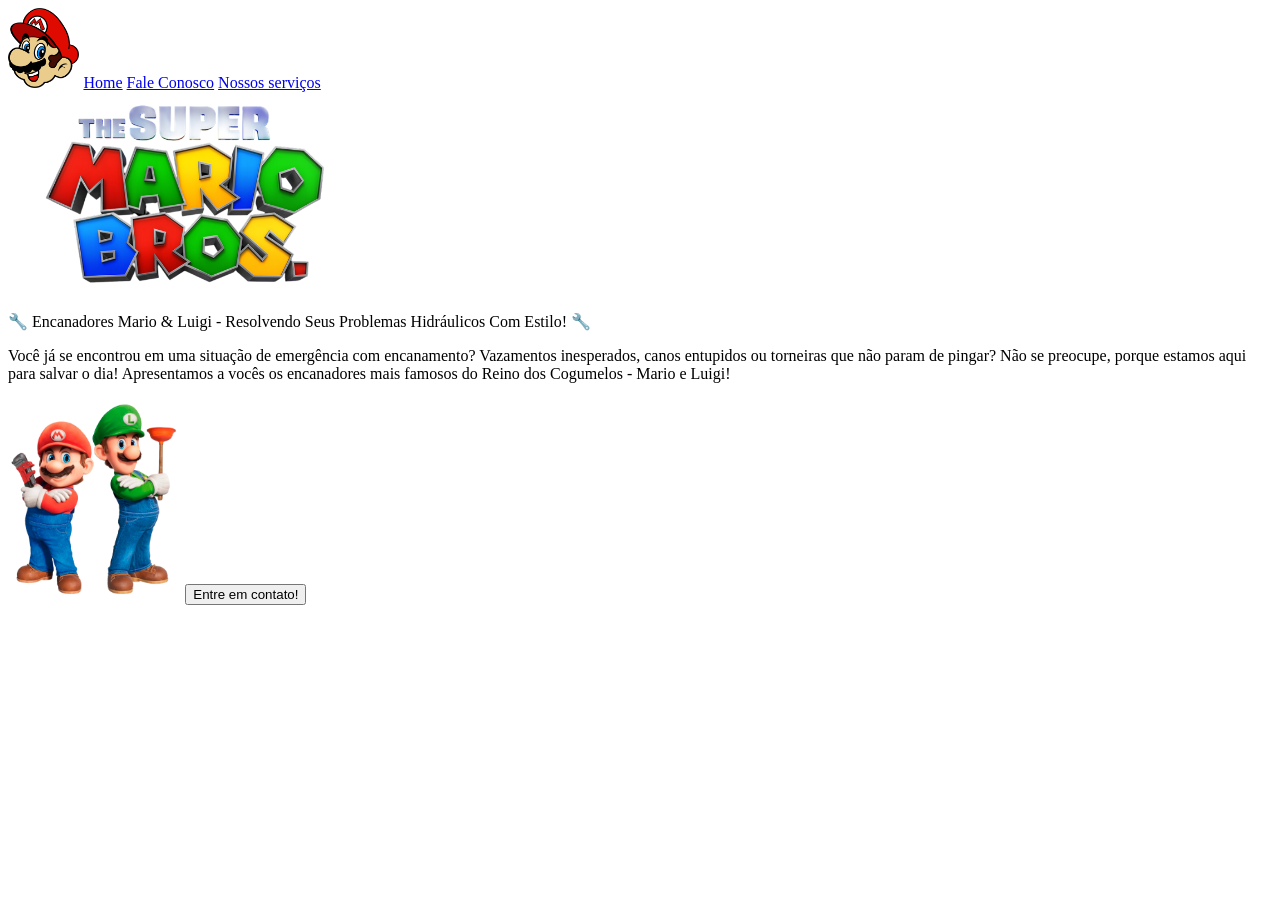
==== index.html @ 63942590 "Images and HTML" ====
<!doctype html>
<html lang="pt-br">
  <head>
    <meta charset="UTF-8" />
    <meta name="viewport" content="width=device-width, initial-scale=1.0" />
    <link rel="shortcut icon" href="img/favicon.ico" type="image/x-icon" />
    <title>Mario Encanador</title>
  </head>
  <body>
    <header>
      <img src="img/logo-header.png" alt="Foto-Mario" height="80px" />
      <a href="index.html">Home</a>
      <a href="page2.html">Fale Conosco</a>
      <a href="page3.html">Nossos serviços</a>
    </header>
    <main>
      <img src="img/logo.png" alt="Logo do site Mario" height="200px" />
      <p>
        🔧 Encanadores Mario & Luigi - Resolvendo Seus Problemas Hidráulicos Com
        Estilo! 🔧
      </p>
      <p>
        Você já se encontrou em uma situação de emergência com encanamento?
        Vazamentos inesperados, canos entupidos ou torneiras que não param de
        pingar? Não se preocupe, porque estamos aqui para salvar o dia!
        Apresentamos a vocês os encanadores mais famosos do Reino dos Cogumelos
        - Mario e Luigi!
      </p>
      <img src="img/mario.png" alt="Foto de Mario" height="200px" />

      <button>Entre em contato!</button>
    </main>
  </body>
</html>
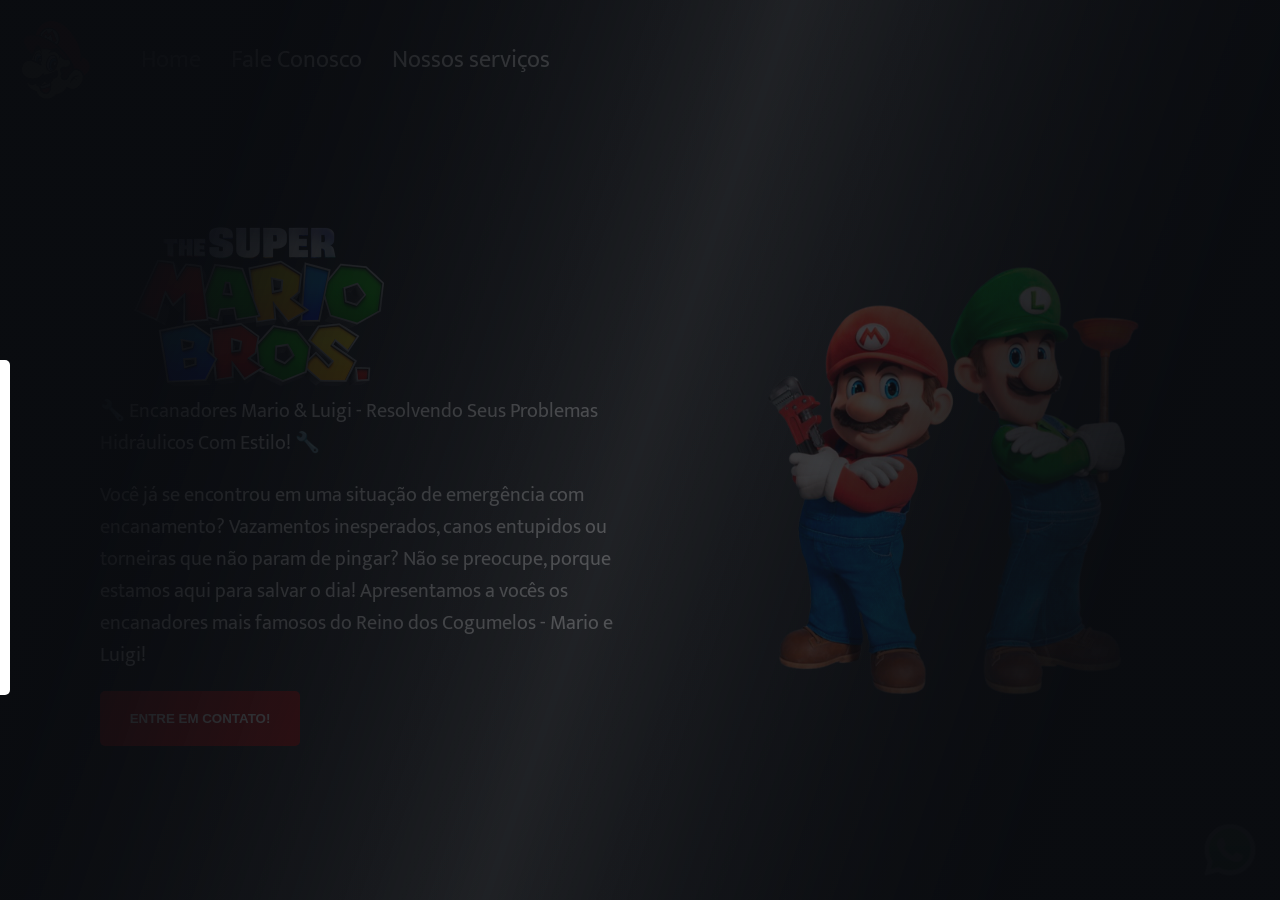
==== commit 717c87a9: "Finish CSS" ====
--- a/index.html
+++ b/index.html
@@ -4,31 +4,85 @@
     <meta charset="UTF-8" />
     <meta name="viewport" content="width=device-width, initial-scale=1.0" />
     <link rel="shortcut icon" href="img/favicon.ico" type="image/x-icon" />
+    <link rel="stylesheet" href="style.css" />
+    <link rel="preconnect" href="https://fonts.googleapis.com" />
+    <link rel="preconnect" href="https://fonts.gstatic.com" crossorigin />
+    <link
+      href="https://fonts.googleapis.com/css2?family=Mukta:wght@200;300;400;500;600;700;800&display=swap"
+      rel="stylesheet"
+    />
     <title>Mario Encanador</title>
   </head>
   <body>
+    <video
+      class="video-fundo"
+      autoplay
+      muted
+      loop
+      playsinline
+      aria-hidden="true"
+    >
+      <source src="img/video.mp4" type="video/mp4" />
+    </video>
+    <div class="mask-video"></div>
+
     <header>
-      <img src="img/logo-header.png" alt="Foto-Mario" height="80px" />
+      <img id="logo-header" src="img/logo-header.png" alt="Foto-Mario" />
       <a href="index.html">Home</a>
       <a href="page2.html">Fale Conosco</a>
       <a href="page3.html">Nossos serviços</a>
     </header>
     <main>
-      <img src="img/logo.png" alt="Logo do site Mario" height="200px" />
-      <p>
-        🔧 Encanadores Mario & Luigi - Resolvendo Seus Problemas Hidráulicos Com
-        Estilo! 🔧
-      </p>
-      <p>
-        Você já se encontrou em uma situação de emergência com encanamento?
-        Vazamentos inesperados, canos entupidos ou torneiras que não param de
-        pingar? Não se preocupe, porque estamos aqui para salvar o dia!
-        Apresentamos a vocês os encanadores mais famosos do Reino dos Cogumelos
-        - Mario e Luigi!
-      </p>
-      <img src="img/mario.png" alt="Foto de Mario" height="200px" />
+      <section class="item">
+        <img
+          id="logo-mario"
+          src="img/logo.png"
+          alt="Logo do site Mario"
+          height="200px"
+        />
 
-      <button>Entre em contato!</button>
+        <p>
+          🔧 Encanadores Mario & Luigi - Resolvendo Seus Problemas Hidráulicos
+          Com Estilo! 🔧
+        </p>
+        <p>
+          Você já se encontrou em uma situação de emergência com encanamento?
+          Vazamentos inesperados, canos entupidos ou torneiras que não param de
+          pingar? Não se preocupe, porque estamos aqui para salvar o dia!
+          Apresentamos a vocês os encanadores mais famosos do Reino dos
+          Cogumelos - Mario e Luigi!
+        </p>
+        <button>Entre em contato!</button>
+      </section>
+
+      <aside class="item">
+        <img
+          id="mario-luigi-img"
+          src="img/mario.png"
+          alt="Foto de Mario"
+          height="200px"
+        />
+      </aside>
     </main>
+    <a
+      href="https://wa.me/5511987364239?text=Quero%20saber%20mais%20sobre"
+      class="link-whatsapp"
+    >
+      <img src="img/whatsapp.png" alt="Botão WhatsApp" />
+    </a>
+
+    <form action="#" method="post">
+      <input type="text" name="name" id="name" placeholder="Nome:" />
+      <input type="tel" name="phone" id="phone" placeholder="Telefone:" />
+
+      <textarea
+        name="description"
+        id="description"
+        placeholder="Seu problema aqui:"
+      ></textarea>
+
+      <button type="submit">Pedir Orçamento</button>
+    </form>
+    <div class="mask-form"></div>
   </body>
 </html>
--- a/style.css
+++ b/style.css
@@ -0,0 +1,172 @@
+:root {
+  --font-main: "Mukta", Arial, sans-serif;
+
+  /* Paleta de Cores */
+  --color-primary: #ffffff;
+  --color-secondary: #c12222;
+  --color-third: #000000;
+  --border-form: #808080;
+  --outline-form: #18d80f;
+
+  /* Máscaras de Fundo */
+  --gradient-main: #0a0c10fc;
+  --gradient-secondary: #0a0c10b3;
+}
+
+* {
+  box-sizing: border-box;
+  margin: 0;
+  padding: 0;
+}
+
+body {
+  min-height: 100dvh;
+  font-family: var(--font-main);
+  color: var(--color-primary);
+}
+
+.video-fundo {
+  position: fixed;
+  inset: 0;
+  width: 100%;
+  height: 100%;
+  object-fit: cover;
+  z-index: -2;
+}
+
+.mask-video,
+.mask-form {
+  background: linear-gradient(
+    109deg,
+    var(--gradient-main) 15%,
+    var(--gradient-secondary) 50%,
+    var(--gradient-main) 85%
+  );
+  position: fixed;
+  inset: 0;
+  width: 100%;
+  height: 100%;
+}
+
+.mask-video {
+  z-index: -1;
+}
+
+header {
+  display: flex;
+  align-items: center;
+  gap: 30px;
+}
+
+#logo-header {
+  height: 80px;
+  margin: 20px;
+}
+
+header a {
+  color: var(--color-primary);
+  text-decoration: none;
+  font-size: 1.5em;
+  transition: 0.5s ease-in-out;
+}
+
+header a:hover {
+  color: var(--color-secondary);
+}
+
+main {
+  display: flex;
+  justify-content: space-between;
+  align-items: center;
+  height: 80dvh;
+  width: 100%;
+  padding: 100px;
+}
+
+.item {
+  display: flex;
+  flex-direction: column;
+  align-items: flex-start;
+  justify-content: center;
+  height: 100%;
+  width: 50%;
+  font-size: 20px;
+}
+
+#logo-mario {
+  height: 180px;
+}
+
+p {
+  margin-bottom: 20px;
+  line-height: 1.6;
+}
+
+button {
+  background-color: var(--color-secondary);
+  color: var(--color-primary);
+  width: 200px;
+  border: none;
+  border-radius: 5px;
+  padding: 20px 25px;
+  font-weight: bold;
+  text-transform: uppercase;
+  cursor: pointer;
+}
+
+aside {
+  display: flex;
+  justify-content: flex-end;
+  align-items: center;
+  flex: 1;
+  margin-left: 120px;
+}
+
+#mario-luigi-img {
+  height: 450px;
+}
+
+.link-whatsapp > img {
+  width: 60px;
+  position: fixed;
+  bottom: 0;
+  right: 0;
+  margin: 20px;
+}
+
+form {
+  background-color: var(--color-primary);
+  display: flex;
+  flex-direction: column;
+  gap: 20px;
+  position: fixed;
+  top: 40%;
+  left: -340px;
+
+  /* Posição Final
+  left: 50%;
+  transform: translateX(-50%); */
+
+  z-index: 1;
+  padding: 20px;
+  border-radius: 5px;
+  width: 350px;
+  transition: left 0.4s ease;
+}
+
+form input,
+form textarea {
+  color: var(--color-third);
+  padding-left: 10px;
+  border-radius: 5px;
+  border: 1px solid var(--border-form);
+  outline-color: var(--outline-form);
+}
+
+form input {
+  height: 40px;
+}
+
+form textarea {
+  height: 100px;
+}
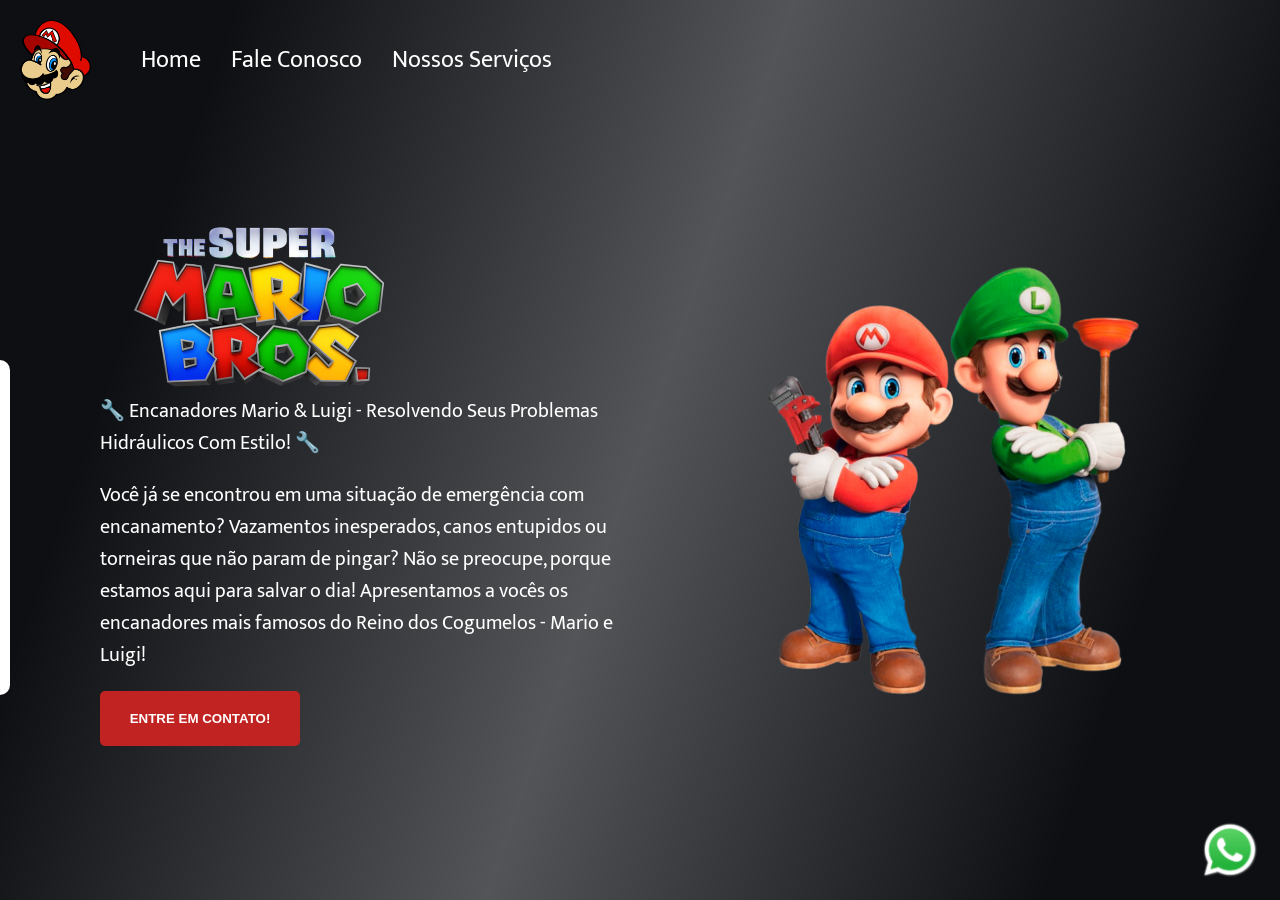
==== commit 3e3c9bea: "Finish JsvaScript" ====
--- a/index.html
+++ b/index.html
@@ -29,8 +29,8 @@
     <header>
       <img id="logo-header" src="img/logo-header.png" alt="Foto-Mario" />
       <a href="index.html">Home</a>
-      <a href="page2.html">Fale Conosco</a>
-      <a href="page3.html">Nossos serviços</a>
+      <a href="#" onclick="showForm(event)">Fale Conosco</a>
+      <a href="servicos.html">Nossos Serviços</a>
     </header>
     <main>
       <section class="item">
@@ -52,7 +52,7 @@
           Apresentamos a vocês os encanadores mais famosos do Reino dos
           Cogumelos - Mario e Luigi!
         </p>
-        <button>Entre em contato!</button>
+        <button onclick="showForm()">Entre em contato!</button>
       </section>
 
       <aside class="item">
@@ -71,7 +71,12 @@
       <img src="img/whatsapp.png" alt="Botão WhatsApp" />
     </a>
 
-    <form action="#" method="post">
+    <form
+      class="form"
+      action="https://formcarry.com/s/jO4JaY0yngQ"
+      method="POST"
+      enctype="multipart/form-data"
+    >
       <input type="text" name="name" id="name" placeholder="Nome:" />
       <input type="tel" name="phone" id="phone" placeholder="Telefone:" />
 
@@ -83,6 +88,8 @@
 
       <button type="submit">Pedir Orçamento</button>
     </form>
-    <div class="mask-form"></div>
+    <div class="mask-form" onclick="hiddenForm()"></div>
+
+    <script src="script.js"></script>
   </body>
 </html>
--- a/style.css
+++ b/style.css
@@ -34,8 +34,8 @@
   z-index: -2;
 }
 
-.mask-video,
-.mask-form {
+.mask-video
+/*, .mask-form */ {
   background: linear-gradient(
     109deg,
     var(--gradient-main) 15%,
@@ -143,15 +143,11 @@
   top: 40%;
   left: -340px;
 
-  /* Posição Final
-  left: 50%;
-  transform: translateX(-50%); */
-
   z-index: 1;
   padding: 20px;
-  border-radius: 5px;
+  border-radius: 10px;
   width: 350px;
-  transition: left 0.4s ease;
+  transition: left 1s ease-in-out;
 }
 
 form input,
@@ -170,3 +166,18 @@
 form textarea {
   height: 100px;
 }
+
+.mask-form {
+  background: linear-gradient(
+    109deg,
+    var(--gradient-main) 15%,
+    var(--gradient-secondary) 50%,
+    var(--gradient-main) 85%
+  );
+  position: fixed;
+  inset: 0;
+  width: 100%;
+  height: 100%;
+  visibility: hidden;
+  transition: visibility 1s ease-in-out;
+}
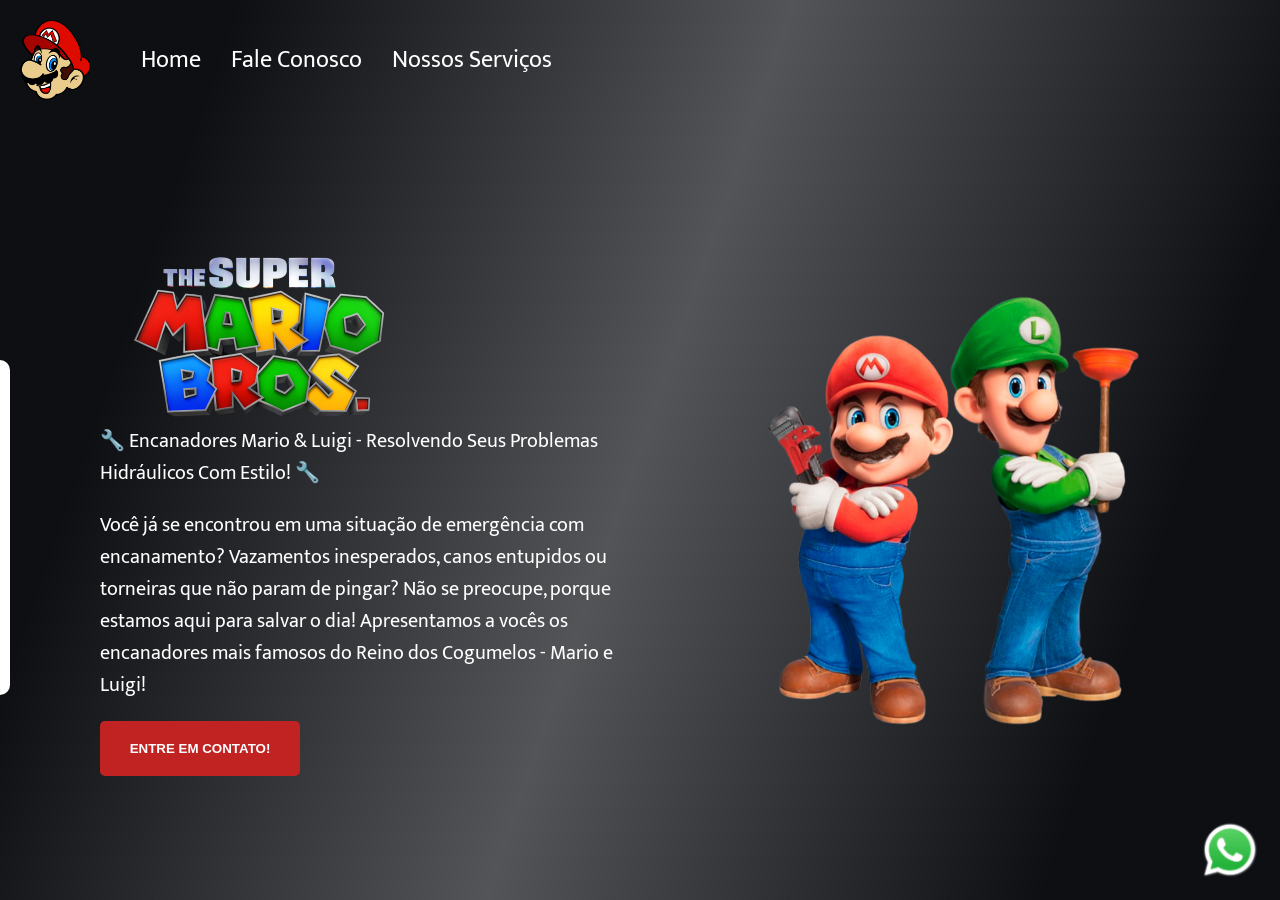
==== commit 05554021: "Finalize Responsivity" ====
--- a/index.html
+++ b/index.html
@@ -33,7 +33,7 @@
       <a href="servicos.html">Nossos Serviços</a>
     </header>
     <main>
-      <section class="item">
+      <section id="item-text" class="item">
         <img
           id="logo-mario"
           src="img/logo.png"
--- a/style.css
+++ b/style.css
@@ -20,7 +20,6 @@
 }
 
 body {
-  min-height: 100dvh;
   font-family: var(--font-main);
   color: var(--color-primary);
 }
@@ -78,9 +77,9 @@
   display: flex;
   justify-content: space-between;
   align-items: center;
-  height: 80dvh;
-  width: 100%;
-  padding: 100px;
+  min-height: calc(100dvh - 120px);
+  width: 100%;
+  padding: 40px 100px;
 }
 
 .item {
@@ -88,7 +87,6 @@
   flex-direction: column;
   align-items: flex-start;
   justify-content: center;
-  height: 100%;
   width: 50%;
   font-size: 20px;
 }
@@ -181,3 +179,40 @@
   visibility: hidden;
   transition: visibility 1s ease-in-out;
 }
+
+@media screen and (max-width: 1100px) {
+  #logo-mario {
+    display: none;
+  }
+
+  main {
+    flex-direction: column;
+    padding: 10px;
+    width: 100dvw;
+  }
+
+  .item {
+    width: 100%;
+    flex-direction: column;
+    align-items: center;
+    justify-content: center;
+    
+  }
+
+  #mario-luigi-img {
+    height: auto;
+    width: 80%;
+  }
+
+  header {
+    padding: 10px;
+  }
+
+  #logo-header {
+    height: 40px;
+  }
+
+  header > a {
+    font-size: 16px;
+  }
+}
